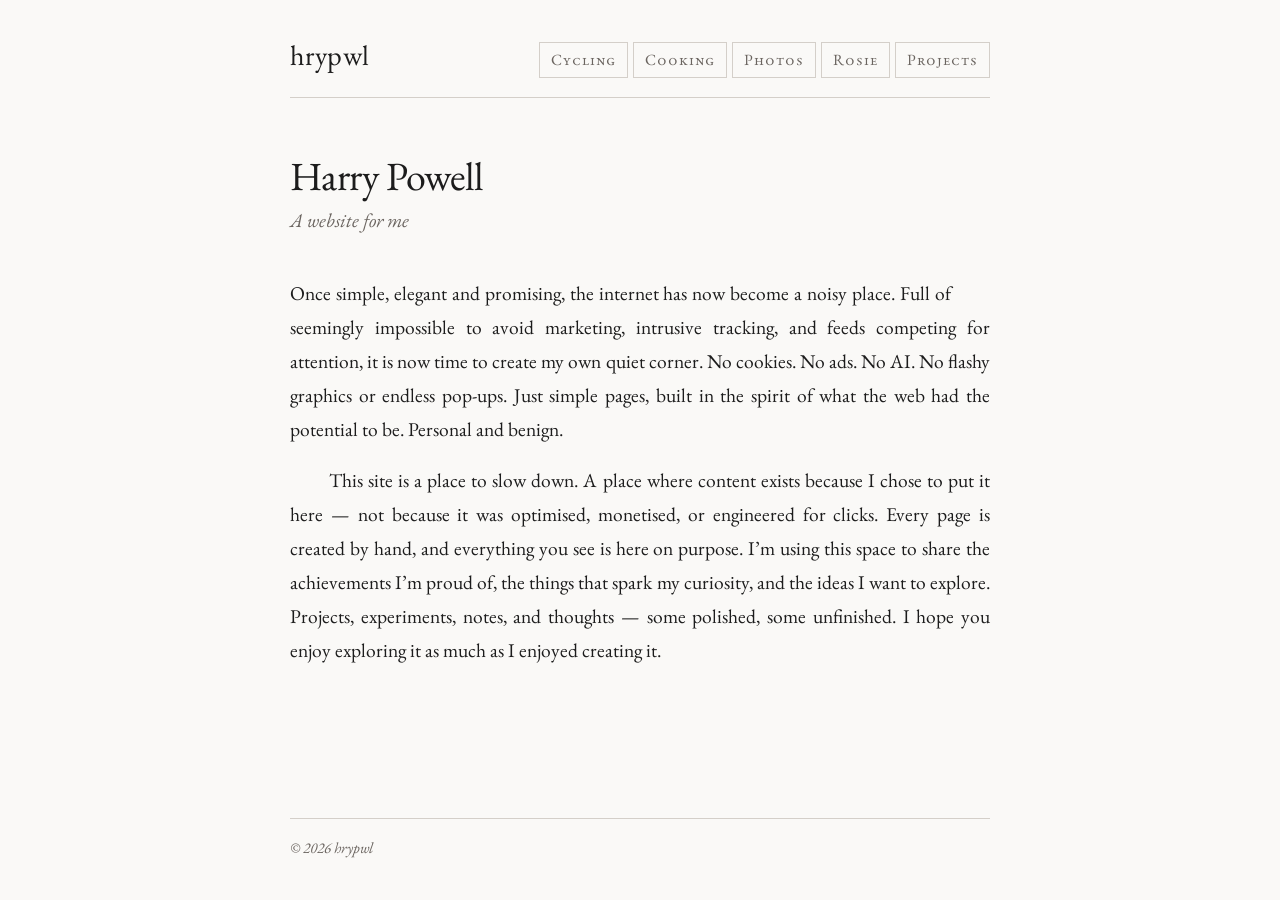
==== index.html @ 6adca138 "Making basic website" ====
<!DOCTYPE html>
<html lang="en">
<head>
    <meta charset="UTF-8">
    <meta name="viewport" content="width=device-width, initial-scale=1.0">
    <title>hrypwl</title>
    <link rel="preconnect" href="https://fonts.googleapis.com">
    <link rel="preconnect" href="https://fonts.gstatic.com" crossorigin>
    <link href="https://fonts.googleapis.com/css2?family=EB+Garamond:ital,wght@0,400;0,500;1,400&display=swap" rel="stylesheet">
    <link rel="stylesheet" href="style.css">
</head>
<body data-page="index">

    <header id="site-header"></header>

    <main>
        <article>
            <h1>Harry Powell</h1>
            <p class="subtitle">A website for me</p>

            <figure class="fig-right">
                <img src="https://picsum.photos/seed/hrypwl1/300/210" alt="">
            </figure>

            <p>
            Once simple, elegant and promising, the internet has now become a noisy place. Full of
            seemingly impossible to avoid marketing, intrusive tracking, and feeds competing for
            attention, it is now time to create my own quiet corner.

            No cookies. No ads. No AI. No flashy graphics or endless pop-ups. Just simple pages,
            built in the spirit of what the web had the potential to be. Personal and benign.
            </p>

            <figure class="fig-left">
                <img src="https://picsum.photos/seed/hrypwl3/300/210" alt="">
            </figure>

            <p>
            This site is a place to slow down. A place where content exists because I chose to put it
            here — not because it was optimised, monetised, or engineered for clicks. Every page is
            created by hand, and everything you see is here on purpose.

            I’m using this space to share the achievements I’m proud of, the things that spark my
            curiosity, and the ideas I want to explore. Projects, experiments, notes, and thoughts
            — some polished, some unfinished. I hope you enjoy exploring it as much as I enjoyed
            creating it.
            </p>

        </article>
    </main>

    <footer id="site-footer"></footer>

    <script src="shared.js"></script>
</body>
</html>
---- style.css ----
/* ── Reset ──────────────────────────────────────────────── */
*, *::before, *::after {
    box-sizing: border-box;
    margin: 0;
    padding: 0;
}

/* ── Custom Properties ──────────────────────────────────── */
:root {
    --text:        #1c1c1c;
    --text-muted:  #6b6560;
    --bg:          #faf9f7;
    --rule:        #d4cfc9;
    --font:        'EB Garamond', 'Palatino Linotype', 'Book Antiqua', Palatino, Georgia, serif;
    --max-width:   700px;
    --pad:         2rem;
}

/* ── Base ────────────────────────────────────────────────── */
html {
    font-size: 19.5px;
    -webkit-text-size-adjust: 100%;
}

body {
    font-family: var(--font);
    background-color: var(--bg);
    color: var(--text);
    line-height: 1.74;
    min-height: 100vh;
    display: flex;
    flex-direction: column;
}

/* ── Header ──────────────────────────────────────────────── */
header {
    width: 100%;
    max-width: calc(var(--max-width) + 2 * var(--pad));
    margin: 0 auto;
    padding: 1.6rem var(--pad) 0;
}

.header-inner {
    display: flex;
    justify-content: space-between;
    align-items: baseline;
    padding-bottom: 0.85rem;
}

.site-name {
    font-family: var(--font);
    font-size: 1.45rem;
    font-weight: 400;
    letter-spacing: 0.015em;
    color: var(--text);
    text-decoration: none;
}

.site-name:hover {
    color: var(--text);
}

nav {
    display: flex;
    align-items: center;
    gap: 0.25rem;
}

.nav-tag {
    font-family: var(--font);
    font-size: 0.8rem;
    font-variant-caps: small-caps;
    letter-spacing: 0.07em;
    color: var(--text-muted);
    text-decoration: none;
    padding: 0.18rem 0.55rem;
    border: 1px solid var(--rule);
    transition: color 0.15s ease, border-color 0.15s ease;
}

.nav-tag:hover {
    color: var(--text);
    border-color: #999490;
}

.nav-tag--active {
    color: var(--text);
    border-color: var(--text-muted);
    font-style: italic;
}

.header-rule {
    height: 1px;
    background: var(--rule);
}

/* ── Main & Article ──────────────────────────────────────── */
main {
    flex: 1;
    width: 100%;
    max-width: calc(var(--max-width) + 2 * var(--pad));
    margin: 0 auto;
    padding: 2.8rem var(--pad) 1rem;
}

article::after {
    content: '';
    display: table;
    clear: both;
}

/* ── Typography ──────────────────────────────────────────── */
article h1 {
    font-size: 2.05rem;
    font-weight: 400;
    line-height: 1.2;
    letter-spacing: -0.015em;
    margin-bottom: 0.2rem;
}

.subtitle {
    font-size: 1rem;
    font-style: italic;
    color: var(--text-muted);
    margin-bottom: 2rem;
}

article h2 {
    font-size: 1.3rem;
    font-weight: 400;
    letter-spacing: -0.01em;
    margin-top: 2.4rem;
    margin-bottom: 0.75rem;
    padding-bottom: 0.2rem;
    border-bottom: 1px solid var(--rule);
}

article p {
    text-align: justify;
    hyphens: auto;
    -webkit-hyphens: auto;
    margin-bottom: 0.9em;
    orphans: 3;
    widows: 3;
}

/* ── Figures ─────────────────────────────────────────────── */
figure {
    margin: 1.6rem 0;
}

figure img {
    display: block;
    max-width: 100%;
    height: auto;
    filter: saturate(0.88) brightness(1.02);
}

figcaption {
    font-size: 0.8rem;
    font-style: italic;
    color: var(--text-muted);
    margin-top: 0.45rem;
    text-align: center;
    line-height: 1.4;
}

/* centred wide figure */
.fig-center {
    margin: 2.2rem 0;
}

.fig-center img {
    width: 100%;
    max-height: 340px;
    object-fit: cover;
}

/* right-floated figure */
.fig-right {
    float: right;
    clear: right;
    margin: 0.2rem 0 1.4rem 2rem;
    max-width: 340px;
}

/* left-floated figure */
.fig-left {
    float: left;
    clear: left;
    margin: 0.2rem 2rem 1.4rem 0;
    max-width: 320px;
}

/* ── Footer ──────────────────────────────────────────────── */
footer {
    width: 100%;
    max-width: calc(var(--max-width) + 2 * var(--pad));
    margin: 1.5rem auto 0;
    padding: 0 var(--pad) 2rem;
}

.footer-rule {
    height: 1px;
    background: var(--rule);
    margin-bottom: 0.8rem;
}

footer p {
    font-size: 0.78rem;
    font-style: italic;
    color: var(--text-muted);
}

/* ── Responsive ──────────────────────────────────────────── */
@media (max-width: 580px) {
    html {
        font-size: 17px;
    }

    .fig-right,
    .fig-left {
        float: none;
        margin: 1.6rem 0;
        max-width: 100%;
    }

    article p {
        text-align: left;
        hyphens: none;
        -webkit-hyphens: none;
    }

    nav {
        gap: 0.2rem;
    }
}
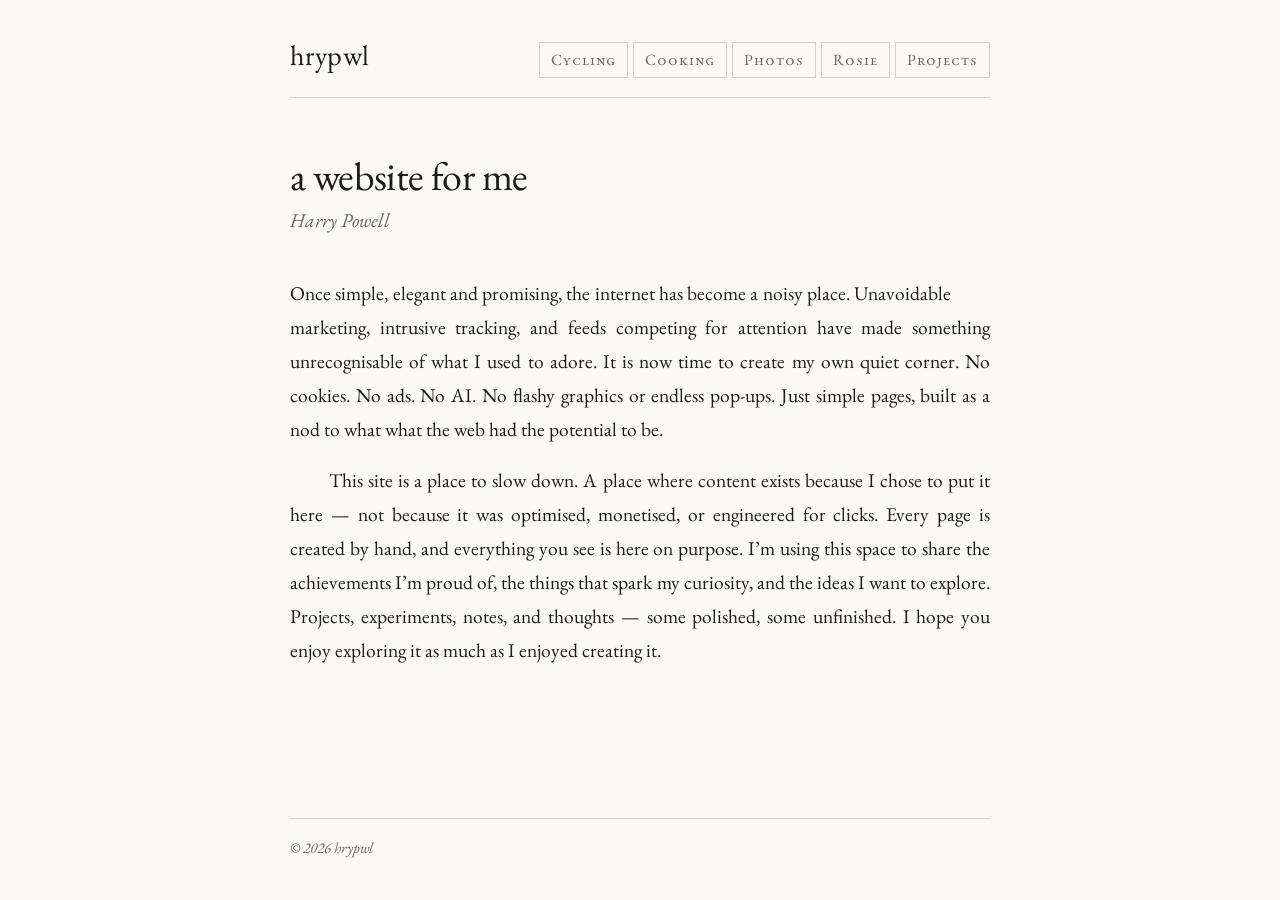
==== commit a55ec360: "Content changes" ====
--- a/index.html
+++ b/index.html
@@ -15,20 +15,20 @@
 
     <main>
         <article>
-            <h1>Harry Powell</h1>
-            <p class="subtitle">A website for me</p>
+            <h1>a website for me</h1>
+            <p class="subtitle">Harry Powell</p>
 
             <figure class="fig-right">
                 <img src="https://picsum.photos/seed/hrypwl1/300/210" alt="">
             </figure>
 
             <p>
-            Once simple, elegant and promising, the internet has now become a noisy place. Full of
-            seemingly impossible to avoid marketing, intrusive tracking, and feeds competing for
-            attention, it is now time to create my own quiet corner.
+            Once simple, elegant and promising, the internet has become a noisy place. Unavoidable
+            marketing, intrusive tracking, and feeds competing for attention have made something
+            unrecognisable of what I used to adore. It is now time to create my own quiet corner.
 
             No cookies. No ads. No AI. No flashy graphics or endless pop-ups. Just simple pages,
-            built in the spirit of what the web had the potential to be. Personal and benign.
+            built as a nod to what what the web had the potential to be.
             </p>
 
             <figure class="fig-left">
